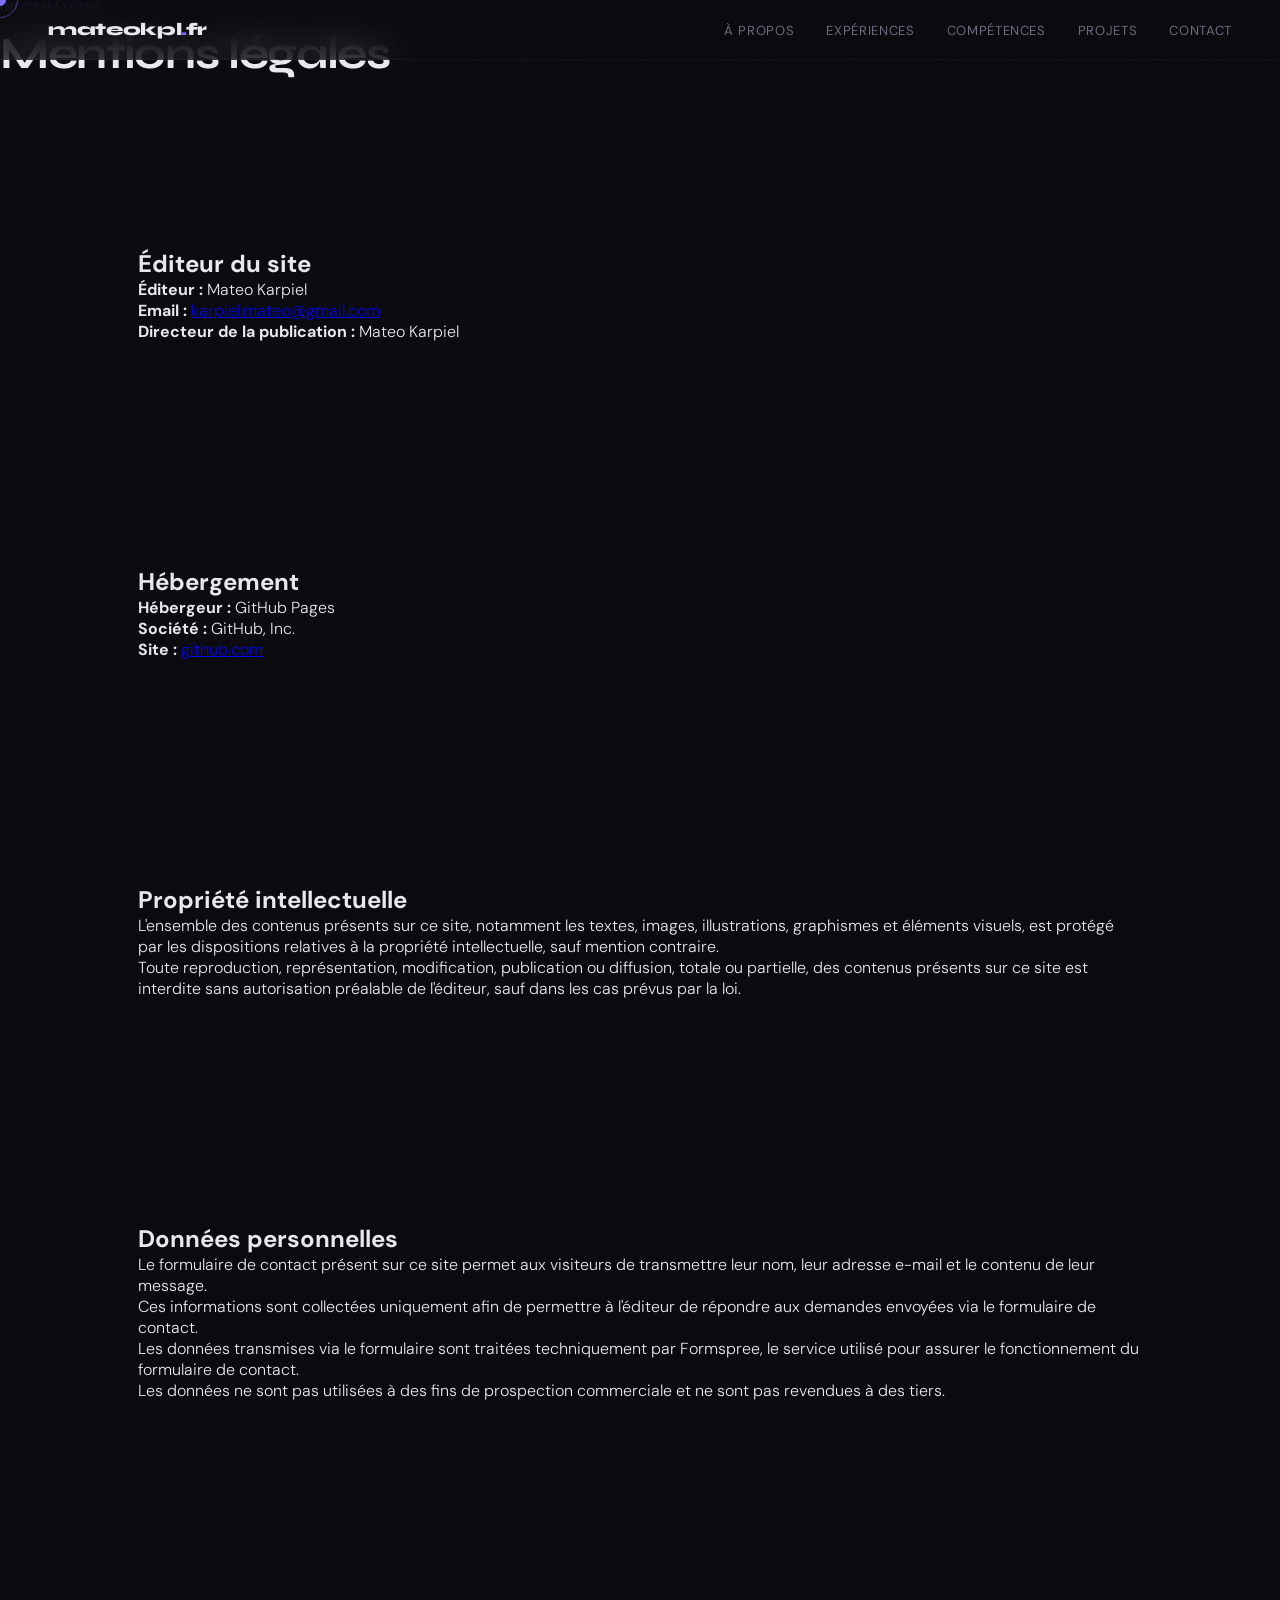
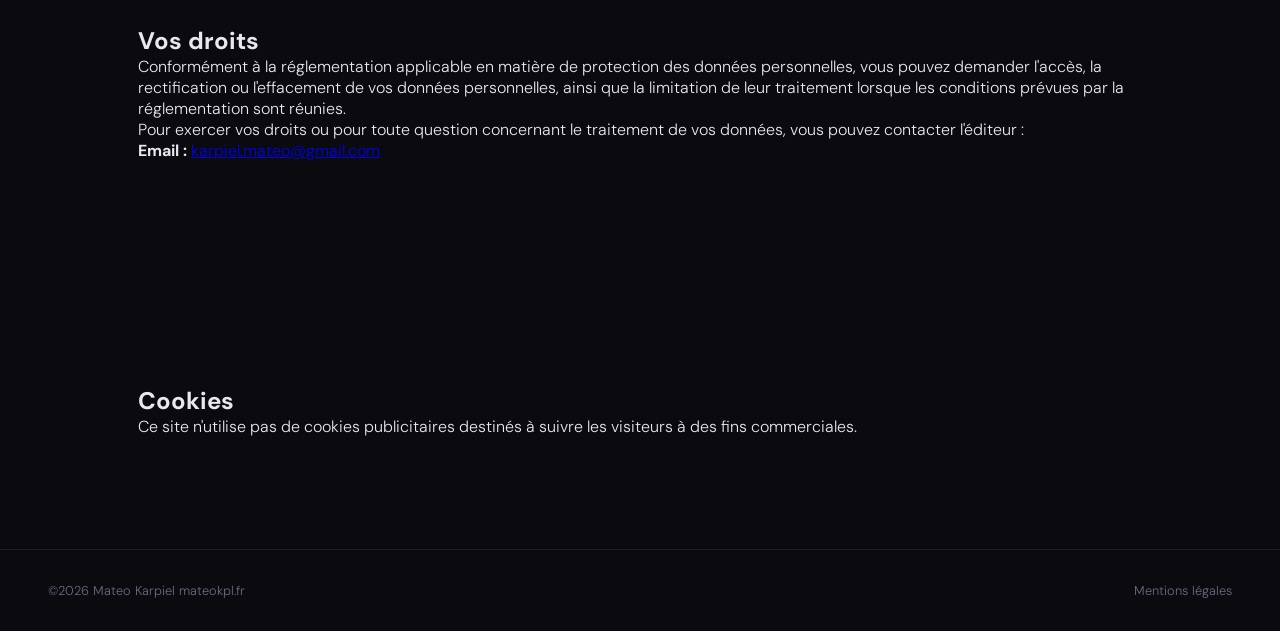
==== mentions-legales.html @ 7682e8cd "Create mentions-legales.html" ====
<!DOCTYPE html>
<html lang="fr">
<head>
  <meta charset="UTF-8" />
  <meta name="viewport" content="width=device-width, initial-scale=1.0"/>

  <title>Mentions légales - Mateo Karpiel</title>

  <link rel="preconnect" href="https://fonts.googleapis.com">
  <link
    href="https://fonts.googleapis.com/css2?family=Syne:wght@400;600;700;800&family=DM+Sans:ital,wght@0,300;0,400;0,500;1,300&display=swap"
    rel="stylesheet"
  >

  <link rel="stylesheet" href="./css/style.css">
</head>

<body>

<!-- ── Curseur ── -->
<div id="cursor"></div>
<div id="cursor-ring"></div>


<!-- ── Navigation ── -->
<nav>
  <a href="index.html" class="nav-logo">
    mateokpl<span>.</span>fr
  </a>

  <button
    class="nav-hamburger"
    id="hamburger"
    aria-label="Menu"
    aria-expanded="false"
  >
    <span></span>
    <span></span>
    <span></span>
  </button>

  <ul class="nav-links" id="nav-links">
    <li><a href="index.html#about">À propos</a></li>
    <li><a href="index.html#experience">Expériences</a></li>
    <li><a href="index.html#skills">Compétences</a></li>
    <li><a href="index.html#projects">Projets</a></li>
    <li><a href="index.html#contact">Contact</a></li>
  </ul>
</nav>


<!-- ── Mentions légales ── -->
<main class="legal-page">

  <div class="reveal">
    <div class="section-label">Informations</div>
    <h1 class="section-title">Mentions légales</h1>
  </div>

  <div class="legal-content reveal">

    <section class="legal-section">
      <h2>Éditeur du site</h2>

      <p>
        <strong>Éditeur :</strong> Mateo Karpiel
      </p>

      <p>
        <strong>Email :</strong>
        <a href="mailto:karpiel.mateo@gmail.com">
          karpiel.mateo@gmail.com
        </a>
      </p>

      <p>
        <strong>Directeur de la publication :</strong> Mateo Karpiel
      </p>
    </section>


    <section class="legal-section">
      <h2>Hébergement</h2>

      <p>
        <strong>Hébergeur :</strong> GitHub Pages
      </p>

      <p>
        <strong>Société :</strong> GitHub, Inc.
      </p>

      <p>
        <strong>Site :</strong>
        <a
          href="https://github.com/"
          target="_blank"
          rel="noopener noreferrer"
        >
          github.com
        </a>
      </p>
    </section>


    <section class="legal-section">
      <h2>Propriété intellectuelle</h2>

      <p>
        L'ensemble des contenus présents sur ce site, notamment les textes,
        images, illustrations, graphismes et éléments visuels, est protégé
        par les dispositions relatives à la propriété intellectuelle,
        sauf mention contraire.
      </p>

      <p>
        Toute reproduction, représentation, modification, publication ou
        diffusion, totale ou partielle, des contenus présents sur ce site
        est interdite sans autorisation préalable de l'éditeur, sauf dans
        les cas prévus par la loi.
      </p>
    </section>


    <section class="legal-section">
      <h2>Données personnelles</h2>

      <p>
        Le formulaire de contact présent sur ce site permet aux visiteurs
        de transmettre leur nom, leur adresse e-mail et le contenu de leur
        message.
      </p>

      <p>
        Ces informations sont collectées uniquement afin de permettre à
        l'éditeur de répondre aux demandes envoyées via le formulaire
        de contact.
      </p>

      <p>
        Les données transmises via le formulaire sont traitées techniquement
        par Formspree, le service utilisé pour assurer le fonctionnement
        du formulaire de contact.
      </p>

      <p>
        Les données ne sont pas utilisées à des fins de prospection
        commerciale et ne sont pas revendues à des tiers.
      </p>
    </section>


    <section class="legal-section">
      <h2>Vos droits</h2>

      <p>
        Conformément à la réglementation applicable en matière de protection
        des données personnelles, vous pouvez demander l'accès, la
        rectification ou l'effacement de vos données personnelles, ainsi
        que la limitation de leur traitement lorsque les conditions prévues
        par la réglementation sont réunies.
      </p>

      <p>
        Pour exercer vos droits ou pour toute question concernant le
        traitement de vos données, vous pouvez contacter l'éditeur :
      </p>

      <p>
        <strong>Email :</strong>
        <a href="mailto:karpiel.mateo@gmail.com">
          karpiel.mateo@gmail.com
        </a>
      </p>
    </section>


    <section class="legal-section">
      <h2>Cookies</h2>

      <p>
        Ce site n'utilise pas de cookies publicitaires destinés à suivre
        les visiteurs à des fins commerciales.
      </p>
    </section>

  </div>

</main>


<!-- ── Footer ── -->
<footer>
  <span>
    ©2026 Mateo Karpiel
    <a href="https://mateokpl.fr">mateokpl.fr</a>
  </span>

  <a href="mentions-legales.html" class="footer-legal">
    Mentions légales
  </a>
</footer>


<script src="./js/main.js"></script>

</body>
</html>
---- css/style.css ----
:root {
  --bg: #0a0a0f;
  --surface: #12121a;
  --border: #1e1e2e;
  --accent: #7c6aff;
  --accent2: #ff6a8e;
  --text: #e8e8f0;
  --muted: #6b6b80;
  --card: #14141f;
}

*, *::before, *::after { box-sizing: border-box; margin: 0; padding: 0; }
html { scroll-behavior: smooth; }
body { background: var(--bg); color: var(--text); font-family: 'DM Sans', sans-serif; font-weight: 300; overflow-x: clip; cursor: none; }

/* ── Curseur ── */
#cursor { width: 12px; height: 12px; background: var(--accent); border-radius: 50%; position: fixed; top: 0; left: 0; pointer-events: none; z-index: 9999; transform: translate(-50%,-50%); transition: width .2s, height .2s, background .2s; mix-blend-mode: screen; }
#cursor-ring { width: 36px; height: 36px; border: 1.5px solid rgba(124,106,255,.5); border-radius: 50%; position: fixed; top: 0; left: 0; pointer-events: none; z-index: 9998; transform: translate(-50%,-50%); transition: width .2s, height .2s, border-color .2s; }
body:has(a:hover) #cursor,
body:has(button:hover) #cursor { width: 20px; height: 20px; background: var(--accent2); }
body:has(a:hover) #cursor-ring,
body:has(button:hover) #cursor-ring { width: 52px; height: 52px; border-color: var(--accent2); }

/* ── Bruit de fond ── */
body::before {
  content: '';
  position: fixed; inset: 0;
  background-image: url("data:image/svg+xml,%3Csvg viewBox='0 0 256 256' xmlns='http://www.w3.org/2000/svg'%3E%3Cfilter id='noise'%3E%3CfeTurbulence type='fractalNoise' baseFrequency='0.9' numOctaves='4' stitchTiles='stitch'/%3E%3C/filter%3E%3Crect width='100%25' height='100%25' filter='url(%23noise)' opacity='0.04'/%3E%3C/svg%3E");
  pointer-events: none; z-index: 1000; opacity: .5;
}

/* ── Nav ── */
nav { position: fixed; top: 0; left: 0; right: 0; z-index: 500; padding: 1.2rem 3rem; display: flex; align-items: center; justify-content: space-between; backdrop-filter: blur(16px); background: rgba(10,10,15,.7); border-bottom: 1px solid rgba(255,255,255,.04); }
.nav-logo { font-family: 'Syne', sans-serif; font-weight: 800; font-size: 1.1rem; letter-spacing: -.02em; color: var(--text); text-decoration: none; }
.nav-logo span { color: var(--accent); }
.nav-links { display: flex; gap: 2rem; list-style: none; }
.nav-links a { color: var(--muted); text-decoration: none; font-size: .82rem; font-weight: 400; letter-spacing: .05em; text-transform: uppercase; transition: color .2s; }
.nav-links a:hover { color: var(--text); }

/* ── Hero ── */
#hero { min-height: 100vh; display: flex; flex-direction: column; justify-content: center; padding: 8rem 3rem 4rem; position: relative; overflow: visible; }
.hero-glow { position: absolute; width: 600px; height: 600px; border-radius: 50%; background: radial-gradient(circle, rgba(124,106,255,.12) 0%, transparent 70%); top: -100px; left: -100px; animation: drift 8s ease-in-out infinite alternate; pointer-events: none; }
.hero-glow2 { position: absolute; width: 400px; height: 400px; border-radius: 50%; background: radial-gradient(circle, rgba(255,106,142,.08) 0%, transparent 70%); bottom: 0; right: 10%; animation: drift2 10s ease-in-out infinite alternate; pointer-events: none; }

@keyframes drift { to { transform: translate(60px, 40px); } }
@keyframes drift2 { to { transform: translate(-40px, -30px); } }

.hero-tag { display: inline-block; font-size: .75rem; letter-spacing: .12em; text-transform: uppercase; color: var(--accent); border: 1px solid rgba(124,106,255,.3); padding: .3rem .8rem; border-radius: 2rem; margin-bottom: 2rem; width: fit-content; opacity: 0; animation: fadeUp .6s ease forwards .2s; }
.hero-title { font-family: 'Syne', sans-serif; font-weight: 800; font-size: clamp(3rem, 7vw, 6rem); line-height: .95; letter-spacing: -.04em; max-width: 100%; overflow-wrap: break-word; word-break: normal; opacity: 0; animation: fadeUp .7s ease forwards .4s; }
.hero-title .line2 { display: block; -webkit-text-stroke: 1px rgba(232,232,240,.3); color: transparent; }
.hero-title .accent-word { color: var(--accent); -webkit-text-stroke: 0; }
.hero-desc { margin-top: 2.5rem; max-width: 480px; color: var(--muted); font-size: 1.05rem; line-height: 1.7; opacity: 0; animation: fadeUp .7s ease forwards .6s; }
.hero-cta { margin-top: 3rem; display: flex; gap: 1rem; flex-wrap: wrap; opacity: 0; animation: fadeUp .7s ease forwards .8s; }

.btn { display: inline-flex; align-items: center; gap: .5rem; padding: .85rem 1.8rem; border-radius: .5rem; font-family: 'DM Sans', sans-serif; font-size: .9rem; font-weight: 500; text-decoration: none; cursor: none; transition: transform .2s, box-shadow .2s; }
.btn:hover { transform: translateY(-2px); }
.btn-primary { background: var(--accent); color: #fff; box-shadow: 0 0 30px rgba(124,106,255,.3); }
.btn-primary:hover { box-shadow: 0 0 40px rgba(124,106,255,.5); }
.btn-outline { border: 1px solid var(--border); color: var(--text); background: transparent; }
.btn-outline:hover { border-color: var(--accent); color: var(--accent); }

.hero-scroll { position: absolute; bottom: 2.5rem; left: 3rem; display: flex; align-items: center; gap: .75rem; font-size: .75rem; letter-spacing: .1em; text-transform: uppercase; color: var(--muted); opacity: 0; animation: fadeUp .7s ease forwards 1.2s; }
.scroll-line { width: 40px; height: 1px; background: linear-gradient(to right, var(--accent), transparent); animation: scrollPulse 2s ease infinite; }

@keyframes scrollPulse { 0%, 100% { opacity: .4; } 50% { opacity: 1; } }
@keyframes fadeUp { from { opacity: 0; transform: translateY(24px); } to { opacity: 1; transform: translateY(0); } }

/* ── Sections communes ── */
section { padding: 7rem 3rem; max-width: 1100px; margin: 0 auto; }
.section-label { font-size: .72rem; letter-spacing: .15em; text-transform: uppercase; color: var(--accent); margin-bottom: .75rem; }
.section-title { font-family: 'Syne', sans-serif; font-weight: 700; font-size: clamp(1.8rem, 4vw, 2.8rem); letter-spacing: -.03em; margin-bottom: 3.5rem; }
.section-divider { width: 100%; height: 1px; background: linear-gradient(to right, var(--border), transparent); margin: 0 auto; }

/* ── À propos ── */
.about-grid { display: grid; grid-template-columns: 1fr 1fr; gap: 5rem; align-items: start; }
.about-text p { color: var(--muted); line-height: 1.85; margin-bottom: 1.2rem; font-size: 1rem; }
.about-text p strong { color: var(--text); font-weight: 500; }
.about-stats { display: grid; grid-template-columns: 1fr 1fr; gap: 1.2rem; margin-top: 2rem; }
.stat-card { background: var(--card); border: 1px solid var(--border); border-radius: .75rem; padding: 1.2rem 1.4rem; transition: border-color .2s, transform .2s; }
.stat-card:hover { border-color: var(--accent); transform: translateY(-3px); }
.stat-num { font-family: 'Syne', sans-serif; font-weight: 800; font-size: 1.8rem; color: var(--accent); letter-spacing: -.03em; }
.stat-label { font-size: .8rem; color: var(--muted); margin-top: .2rem; }
.about-info { display: flex; flex-direction: column; gap: 1.5rem; }
.info-item { display: flex; flex-direction: column; gap: .3rem; }
.info-key { font-size: .72rem; letter-spacing: .1em; text-transform: uppercase; color: var(--muted); }
.info-val { font-size: 1rem; color: var(--text); }
.info-val a { color: var(--accent); text-decoration: none; }
.info-val a:hover { text-decoration: underline; }

/* ── Expérience ── */
.xp-list { display: flex; flex-direction: column; gap: 1.5rem; }
.xp-card { background: var(--card); border: 1px solid var(--border); border-radius: 1rem; padding: 1.8rem 2rem; transition: border-color .2s, transform .2s; }
.xp-card:hover { border-color: rgba(124,106,255,.35); transform: translateY(-3px); }
.xp-header { display: flex; justify-content: space-between; align-items: flex-start; gap: 1rem; flex-wrap: wrap; margin-bottom: .5rem; }
.xp-title { font-family: 'Syne', sans-serif; font-weight: 700; font-size: 1.05rem; }
.xp-date { font-size: .78rem; color: var(--accent); font-weight: 500; letter-spacing: .04em; white-space: nowrap; }
.xp-org { font-size: .85rem; color: var(--muted); margin-bottom: 1rem; }
.xp-points { list-style: none; display: flex; flex-direction: column; gap: .4rem; }
.xp-points li { font-size: .88rem; color: var(--muted); padding-left: 1rem; position: relative; line-height: 1.6; }
.xp-points li::before { content: '→'; position: absolute; left: 0; color: var(--accent); font-size: .75rem; top: .05rem; }

/* ── Compétences ── */
.skills-grid { display: grid; grid-template-columns: repeat(auto-fill, minmax(240px, 1fr)); gap: 1.2rem; }
.skill-group { background: var(--card); border: 1px solid var(--border); border-radius: .75rem; padding: 1.5rem; transition: border-color .2s, transform .2s; }
.skill-group:hover { border-color: rgba(124,106,255,.4); transform: translateY(-3px); }
.skill-group-title { font-family: 'Syne', sans-serif; font-weight: 600; font-size: .9rem; margin-bottom: 1rem; display: flex; align-items: center; gap: .5rem; }
.skill-tags { display: flex; flex-wrap: wrap; gap: .5rem; }
.skill-tag { background: rgba(124,106,255,.08); border: 1px solid rgba(124,106,255,.15); color: var(--text); font-size: .78rem; padding: .3rem .7rem; border-radius: .35rem; }

/* ── Projets ── */
.projects-grid { display: grid; gap: 1.2rem; grid-template-columns: 1fr 1fr; }
.project-card { background: var(--card); border: 1px solid var(--border); border-radius: 1rem; padding: 1.8rem; position: relative; overflow: hidden; transition: border-color .2s, transform .2s; cursor: none; display: flex; flex-direction: column; }
.project-card::before { content: ''; position: absolute; inset: 0; background: radial-gradient(circle at 80% 20%, rgba(124,106,255,.05) 0%, transparent 60%); opacity: 0; transition: opacity .3s; }
.project-card:hover { border-color: rgba(124,106,255,.4); transform: translateY(-4px); }
.project-card:hover::before { opacity: 1; }
.project-card.featured { grid-column: span 2; }
.project-top { display: flex; justify-content: space-between; align-items: flex-start; }
.project-badge { display: inline-block; font-size: .68rem; letter-spacing: .1em; text-transform: uppercase; padding: .2rem .6rem; border-radius: .25rem; margin-bottom: .75rem; font-weight: 500; }
.badge-web { background: rgba(106,196,255,.12); color: #6ac4ff; border: 1px solid rgba(106,196,255,.2); }
.badge-gamedev { background: rgba(106,255,196,.12); color: #6affc4; border: 1px solid rgba(106,255,196,.2); }
.badge-java { background: rgba(255,120,80,.12); color: #ff7850; border: 1px solid rgba(255,120,80,.2); }
.badge-python { background: rgba(140, 90, 255, .12); color: #8c5aff; border: 1px solid rgba(140, 90, 255, .2); }
.project-year { font-size: .75rem; color: var(--muted); }
.project-title { font-family: 'Syne', sans-serif; font-weight: 700; font-size: 1.1rem; letter-spacing: -.02em; margin-bottom: .5rem; }
.project-desc { color: var(--muted); font-size: .88rem; line-height: 1.7; }
.project-techs { display: flex; flex-wrap: wrap; gap: .4rem; margin-top: 1.2rem; }
.tech-pill { font-size: .72rem; background: var(--surface); border: 1px solid var(--border); color: var(--muted); padding: .2rem .6rem; border-radius: .25rem; }

/* ── Contact ── */
.contact-wrap { background: var(--card); border: 1px solid var(--border); border-radius: 1.5rem; padding: 3.5rem; display: grid; grid-template-columns: 1fr 1fr; gap: 4rem; align-items: start; position: relative; overflow: hidden; }
.contact-wrap::before { content: ''; position: absolute; width: 300px; height: 300px; background: radial-gradient(circle, rgba(124,106,255,.08) 0%, transparent 70%); top: -100px; right: -50px; pointer-events: none; }
.contact-subtitle { color: var(--muted); line-height: 1.8; margin-bottom: 2rem; }
.contact-links { display: flex; flex-direction: column; gap: .8rem; }
.contact-link { display: flex; align-items: center; gap: .75rem; color: var(--text); text-decoration: none; font-size: .9rem; padding: .75rem 1rem; border-radius: .5rem; border: 1px solid var(--border); background: var(--surface); transition: border-color .2s, color .2s, transform .2s; }
.contact-link:hover { border-color: var(--accent); color: var(--accent); transform: translateX(4px); }
.link-icon { width: 1.2rem; text-align: center; }
.contact-form { display: flex; flex-direction: column; gap: 1rem; }
.form-group { display: flex; flex-direction: column; gap: .4rem; }
.form-label { font-size: .75rem; letter-spacing: .08em; text-transform: uppercase; color: var(--muted); }
.form-input,
.form-textarea { background: var(--surface); border: 1px solid var(--border); border-radius: .5rem; padding: .75rem 1rem; color: var(--text); font-family: 'DM Sans', sans-serif; font-size: .9rem; outline: none; transition: border-color .2s; resize: none; }
.form-input:focus,
.form-textarea:focus { border-color: var(--accent); }
.form-textarea { min-height: 100px; }
.btn-send { align-self: flex-start; background: var(--accent); color: #fff; border: none; padding: .85rem 2rem; border-radius: .5rem; font-family: 'DM Sans', sans-serif; font-size: .9rem; font-weight: 500; cursor: none; transition: transform .2s, box-shadow .2s; }
.btn-send:hover { transform: translateY(-2px); box-shadow: 0 0 24px rgba(124,106,255,.4); }

/* ── Footer ── */
footer { border-top: 1px solid var(--border); padding: 2rem 3rem; display: flex; justify-content: space-between; align-items: center; color: var(--muted); font-size: .8rem; }
footer a { color: var(--muted); text-decoration: none; }
footer a:hover { color: var(--text); }

/* ── Reveal animation ── */
.reveal { opacity: 0; transform: translateY(30px); transition: opacity .7s ease, transform .7s ease; }
.reveal.visible { opacity: 1; transform: translateY(0); }

/* ── Hamburger ── */
.nav-hamburger {
  display: none;
  flex-direction: column;
  gap: 5px;
  cursor: pointer;
  padding: 4px;
  background: none;
  border: none;
}
.nav-hamburger span {
  display: block;
  width: 24px;
  height: 2px;
  background: var(--text);
  border-radius: 2px;
  transition: transform .3s, opacity .3s;
}
.nav-hamburger.open span:nth-child(1) { transform: translateY(7px) rotate(45deg); }
.nav-hamburger.open span:nth-child(2) { opacity: 0; }
.nav-hamburger.open span:nth-child(3) { transform: translateY(-7px) rotate(-45deg); }

/* ── Responsive ── */
@media (max-width: 768px) {
  nav {
    padding: .9rem 1rem;
    min-height: 57px;
    width: 100%;
  }

  .nav-logo {
    font-size: 1rem;
    min-width: 0;
  }

  .nav-hamburger {
    display: flex;
    flex: 0 0 auto;
    position: relative;
    z-index: 501;
  }

  .nav-links {
    display: flex;
    visibility: hidden;
    opacity: 0;
    pointer-events: none;
    flex-direction: column;
    gap: 0;
    position: fixed;
    top: 57px;
    left: 0;
    right: 0;
    width: 100%;
    max-width: 100vw;
    background: rgba(10,10,15,.97);
    backdrop-filter: blur(16px);
    border-bottom: 1px solid var(--border);
    padding: .5rem 0;
    z-index: 499;
    transform: translateY(-8px);
    transition: opacity .2s ease, transform .2s ease, visibility .2s;
  }

  .nav-links.open {
    visibility: visible;
    opacity: 1;
    pointer-events: auto;
    transform: translateY(0);
  }

  .nav-links a {
    display: block;
    width: 100%;
    padding: .9rem 1.25rem;
    font-size: .95rem;
    border-bottom: 1px solid rgba(255,255,255,.04);
  }

  .nav-links li:last-child a { border-bottom: none; }

  section {
    width: 100%;
    max-width: 1100px;
    padding: 5rem 1.25rem;
  }

  #hero {
    width: 100%;
    min-height: 100svh;
    padding: 7rem 1.25rem 3rem;
    overflow: hidden;
  }

  .hero-tag {
    max-width: 100%;
    font-size: .65rem;
    letter-spacing: .08em;
    line-height: 1.5;
    white-space: normal;
  }

  .hero-title {
    font-size: clamp(2.7rem, 13vw, 4.5rem);
    max-width: 100%;
    letter-spacing: -.045em;
    line-height: .95;
  }

  .hero-desc {
    max-width: 100%;
    font-size: .95rem;
  }

  .hero-cta {
    width: 100%;
    gap: .75rem;
  }

  .hero-cta .btn {
    width: 100%;
    justify-content: center;
  }

  .about-grid,
  .contact-wrap {
    grid-template-columns: 1fr;
    gap: 2.5rem;
  }

  .contact-wrap { padding: 2rem 1.25rem; }

  .projects-grid { grid-template-columns: 1fr; }
  .project-card.featured { grid-column: span 1; }

  .xp-card { padding: 1.4rem; }

  .info-val,
  .contact-link {
    overflow-wrap: anywhere;
  }

  footer {
    flex-direction: column;
    gap: .5rem;
    text-align: center;
    padding: 1.5rem 1rem;
  }

  body { cursor: auto; }
  #cursor,
  #cursor-ring { display: none; }
}

@media (max-width: 380px) {
  nav { padding-inline: .75rem; }

  .hero-title {
    font-size: 2.5rem;
  }

  .hero-tag {
    font-size: .6rem;
    padding-inline: .65rem;
  }

  section { padding-inline: 1rem; }
  #hero { padding-inline: 1rem; }
}
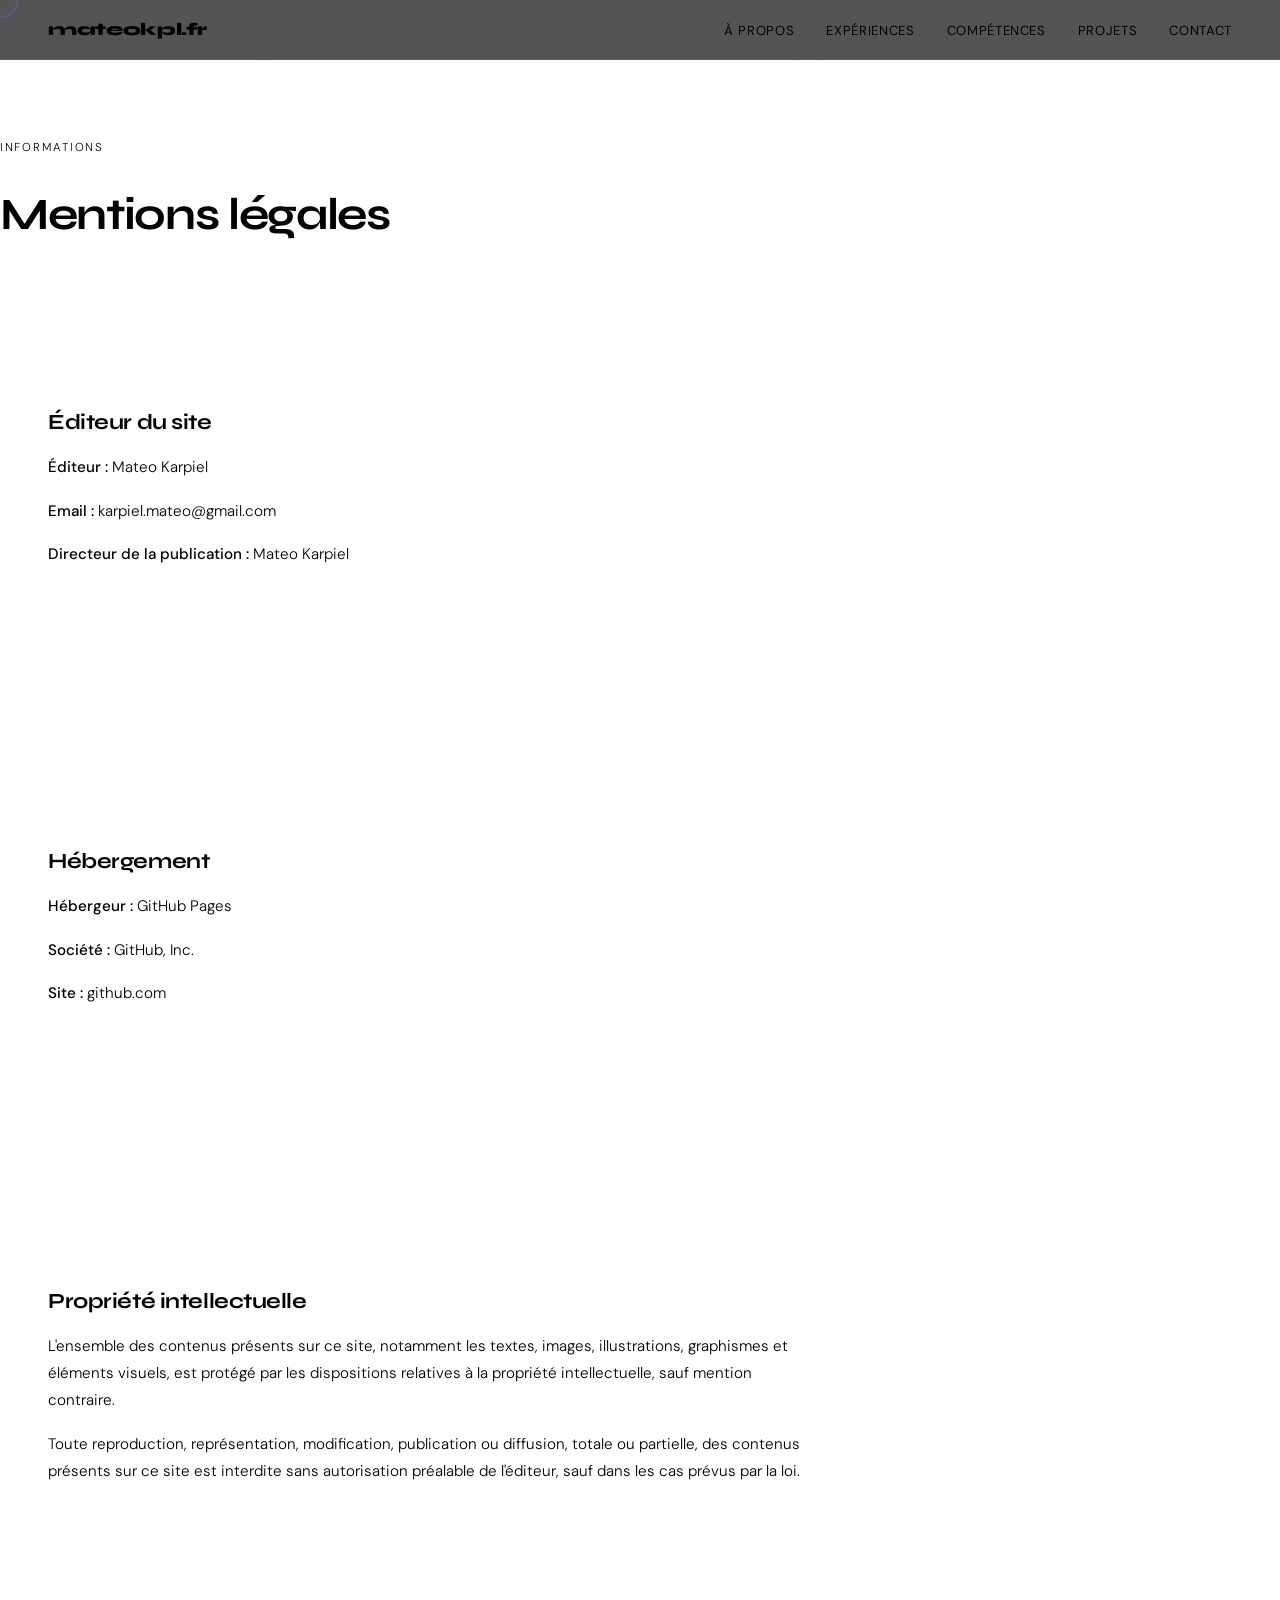
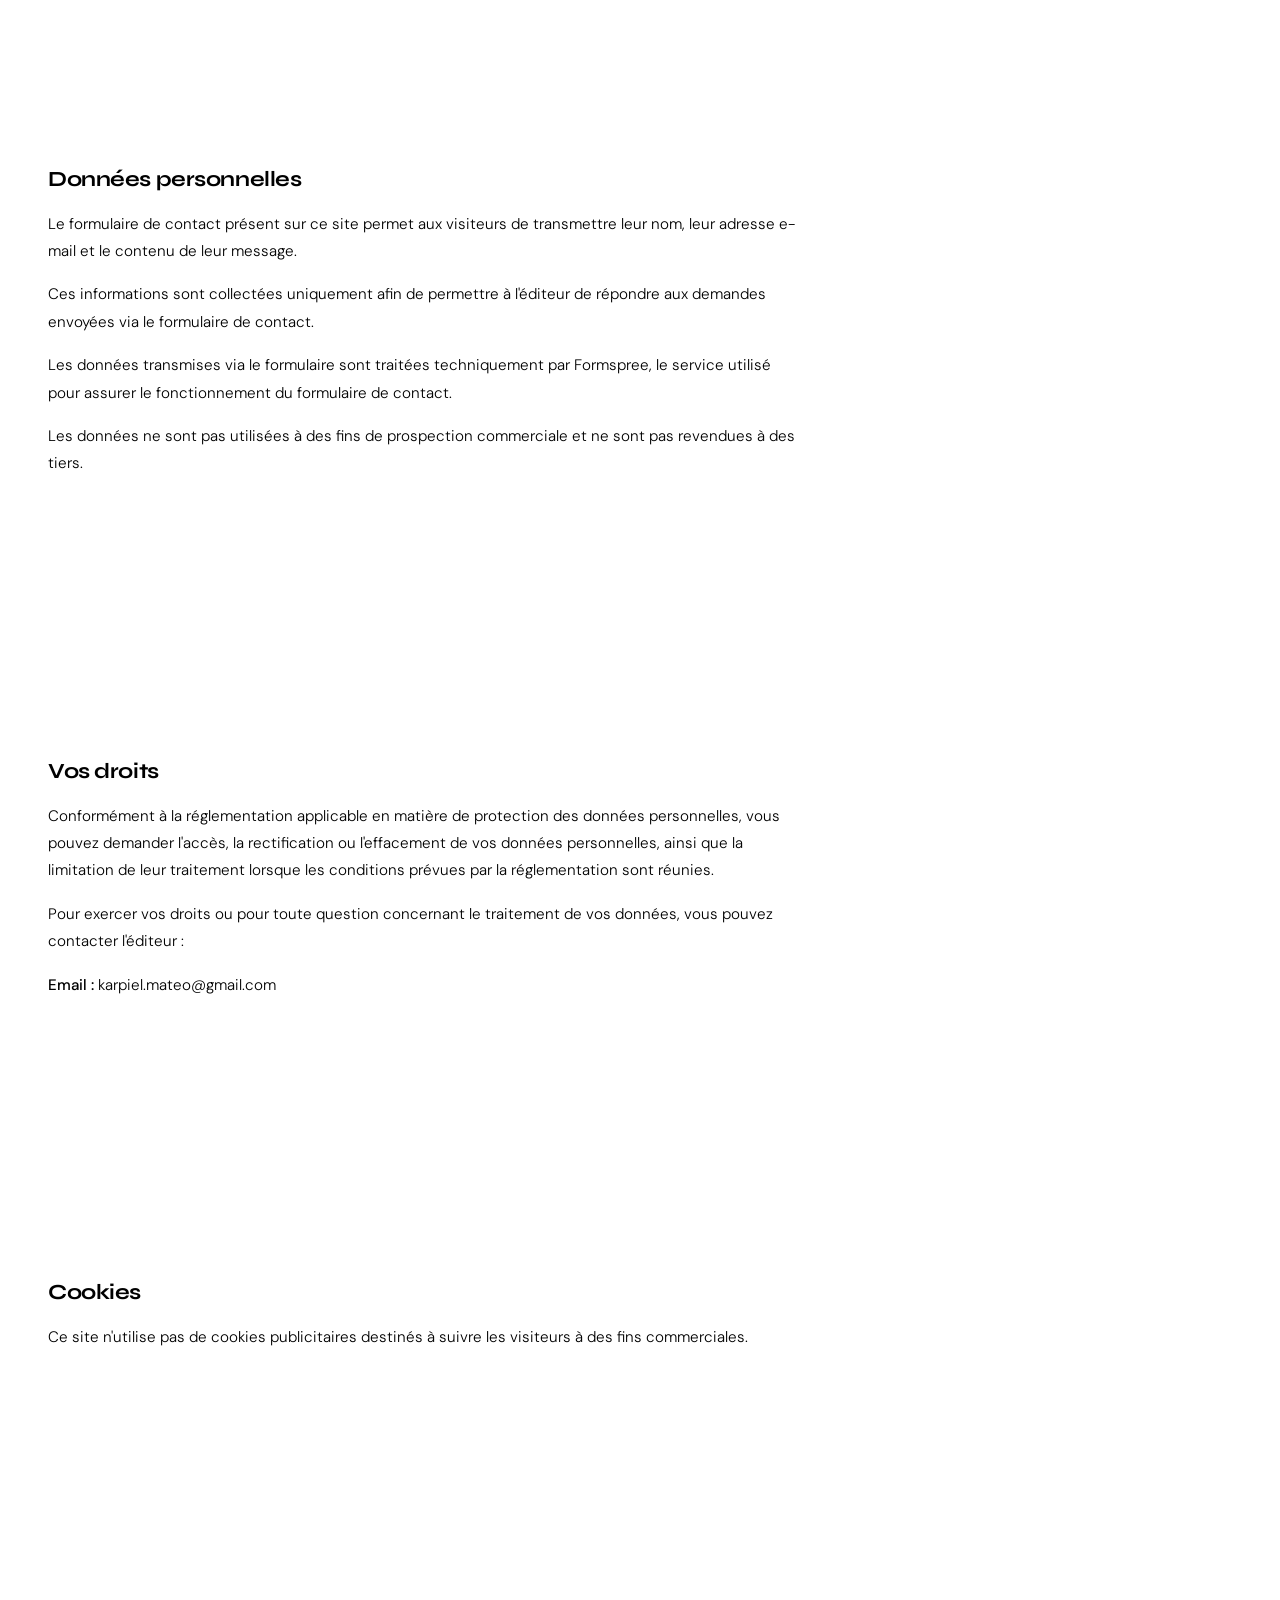
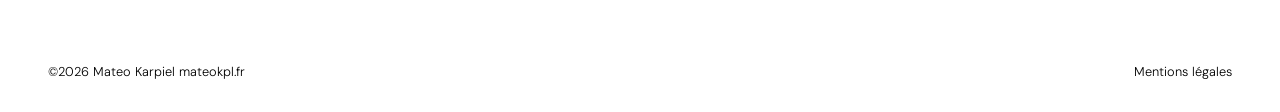
==== commit 203917c0: "Update mentions-legales.html" ====
--- a/mentions-legales.html
+++ b/mentions-legales.html
@@ -54,6 +54,7 @@
 
   <div class="reveal">
     <div class="section-label">Informations</div>
+    <br>
     <h1 class="section-title">Mentions légales</h1>
   </div>
 
--- a/css/style.css
+++ b/css/style.css
@@ -1,3 +1,4 @@
+```css
 :root {
   --bg: #0a0a0f;
   --surface: #12121a;
@@ -9,152 +10,849 @@
   --card: #14141f;
 }
 
-*, *::before, *::after { box-sizing: border-box; margin: 0; padding: 0; }
-html { scroll-behavior: smooth; }
-body { background: var(--bg); color: var(--text); font-family: 'DM Sans', sans-serif; font-weight: 300; overflow-x: clip; cursor: none; }
+*, *::before, *::after {
+  box-sizing: border-box;
+  margin: 0;
+  padding: 0;
+}
+
+html {
+  scroll-behavior: smooth;
+}
+
+body {
+  background: var(--bg);
+  color: var(--text);
+  font-family: 'DM Sans', sans-serif;
+  font-weight: 300;
+  overflow-x: clip;
+  cursor: none;
+}
 
 /* ── Curseur ── */
-#cursor { width: 12px; height: 12px; background: var(--accent); border-radius: 50%; position: fixed; top: 0; left: 0; pointer-events: none; z-index: 9999; transform: translate(-50%,-50%); transition: width .2s, height .2s, background .2s; mix-blend-mode: screen; }
-#cursor-ring { width: 36px; height: 36px; border: 1.5px solid rgba(124,106,255,.5); border-radius: 50%; position: fixed; top: 0; left: 0; pointer-events: none; z-index: 9998; transform: translate(-50%,-50%); transition: width .2s, height .2s, border-color .2s; }
+
+#cursor {
+  width: 12px;
+  height: 12px;
+  background: var(--accent);
+  border-radius: 50%;
+  position: fixed;
+  top: 0;
+  left: 0;
+  pointer-events: none;
+  z-index: 9999;
+  transform: translate(-50%, -50%);
+  transition: width .2s, height .2s, background .2s;
+  mix-blend-mode: screen;
+}
+
+#cursor-ring {
+  width: 36px;
+  height: 36px;
+  border: 1.5px solid rgba(124,106,255,.5);
+  border-radius: 50%;
+  position: fixed;
+  top: 0;
+  left: 0;
+  pointer-events: none;
+  z-index: 9998;
+  transform: translate(-50%, -50%);
+  transition: width .2s, height .2s, border-color .2s;
+}
+
 body:has(a:hover) #cursor,
-body:has(button:hover) #cursor { width: 20px; height: 20px; background: var(--accent2); }
+body:has(button:hover) #cursor {
+  width: 20px;
+  height: 20px;
+  background: var(--accent2);
+}
+
 body:has(a:hover) #cursor-ring,
-body:has(button:hover) #cursor-ring { width: 52px; height: 52px; border-color: var(--accent2); }
+body:has(button:hover) #cursor-ring {
+  width: 52px;
+  height: 52px;
+  border-color: var(--accent2);
+}
 
 /* ── Bruit de fond ── */
+
 body::before {
   content: '';
-  position: fixed; inset: 0;
+  position: fixed;
+  inset: 0;
   background-image: url("data:image/svg+xml,%3Csvg viewBox='0 0 256 256' xmlns='http://www.w3.org/2000/svg'%3E%3Cfilter id='noise'%3E%3CfeTurbulence type='fractalNoise' baseFrequency='0.9' numOctaves='4' stitchTiles='stitch'/%3E%3C/filter%3E%3Crect width='100%25' height='100%25' filter='url(%23noise)' opacity='0.04'/%3E%3C/svg%3E");
-  pointer-events: none; z-index: 1000; opacity: .5;
+  pointer-events: none;
+  z-index: 1000;
+  opacity: .5;
 }
 
 /* ── Nav ── */
-nav { position: fixed; top: 0; left: 0; right: 0; z-index: 500; padding: 1.2rem 3rem; display: flex; align-items: center; justify-content: space-between; backdrop-filter: blur(16px); background: rgba(10,10,15,.7); border-bottom: 1px solid rgba(255,255,255,.04); }
-.nav-logo { font-family: 'Syne', sans-serif; font-weight: 800; font-size: 1.1rem; letter-spacing: -.02em; color: var(--text); text-decoration: none; }
-.nav-logo span { color: var(--accent); }
-.nav-links { display: flex; gap: 2rem; list-style: none; }
-.nav-links a { color: var(--muted); text-decoration: none; font-size: .82rem; font-weight: 400; letter-spacing: .05em; text-transform: uppercase; transition: color .2s; }
-.nav-links a:hover { color: var(--text); }
+
+nav {
+  position: fixed;
+  top: 0;
+  left: 0;
+  right: 0;
+  z-index: 500;
+  padding: 1.2rem 3rem;
+  display: flex;
+  align-items: center;
+  justify-content: space-between;
+  backdrop-filter: blur(16px);
+  background: rgba(10,10,15,.7);
+  border-bottom: 1px solid rgba(255,255,255,.04);
+}
+
+.nav-logo {
+  font-family: 'Syne', sans-serif;
+  font-weight: 800;
+  font-size: 1.1rem;
+  letter-spacing: -.02em;
+  color: var(--text);
+  text-decoration: none;
+}
+
+.nav-logo span {
+  color: var(--accent);
+}
+
+.nav-links {
+  display: flex;
+  gap: 2rem;
+  list-style: none;
+}
+
+.nav-links a {
+  color: var(--muted);
+  text-decoration: none;
+  font-size: .82rem;
+  font-weight: 400;
+  letter-spacing: .05em;
+  text-transform: uppercase;
+  transition: color .2s;
+}
+
+.nav-links a:hover {
+  color: var(--text);
+}
 
 /* ── Hero ── */
-#hero { min-height: 100vh; display: flex; flex-direction: column; justify-content: center; padding: 8rem 3rem 4rem; position: relative; overflow: visible; }
-.hero-glow { position: absolute; width: 600px; height: 600px; border-radius: 50%; background: radial-gradient(circle, rgba(124,106,255,.12) 0%, transparent 70%); top: -100px; left: -100px; animation: drift 8s ease-in-out infinite alternate; pointer-events: none; }
-.hero-glow2 { position: absolute; width: 400px; height: 400px; border-radius: 50%; background: radial-gradient(circle, rgba(255,106,142,.08) 0%, transparent 70%); bottom: 0; right: 10%; animation: drift2 10s ease-in-out infinite alternate; pointer-events: none; }
-
-@keyframes drift { to { transform: translate(60px, 40px); } }
-@keyframes drift2 { to { transform: translate(-40px, -30px); } }
-
-.hero-tag { display: inline-block; font-size: .75rem; letter-spacing: .12em; text-transform: uppercase; color: var(--accent); border: 1px solid rgba(124,106,255,.3); padding: .3rem .8rem; border-radius: 2rem; margin-bottom: 2rem; width: fit-content; opacity: 0; animation: fadeUp .6s ease forwards .2s; }
-.hero-title { font-family: 'Syne', sans-serif; font-weight: 800; font-size: clamp(3rem, 7vw, 6rem); line-height: .95; letter-spacing: -.04em; max-width: 100%; overflow-wrap: break-word; word-break: normal; opacity: 0; animation: fadeUp .7s ease forwards .4s; }
-.hero-title .line2 { display: block; -webkit-text-stroke: 1px rgba(232,232,240,.3); color: transparent; }
-.hero-title .accent-word { color: var(--accent); -webkit-text-stroke: 0; }
-.hero-desc { margin-top: 2.5rem; max-width: 480px; color: var(--muted); font-size: 1.05rem; line-height: 1.7; opacity: 0; animation: fadeUp .7s ease forwards .6s; }
-.hero-cta { margin-top: 3rem; display: flex; gap: 1rem; flex-wrap: wrap; opacity: 0; animation: fadeUp .7s ease forwards .8s; }
-
-.btn { display: inline-flex; align-items: center; gap: .5rem; padding: .85rem 1.8rem; border-radius: .5rem; font-family: 'DM Sans', sans-serif; font-size: .9rem; font-weight: 500; text-decoration: none; cursor: none; transition: transform .2s, box-shadow .2s; }
-.btn:hover { transform: translateY(-2px); }
-.btn-primary { background: var(--accent); color: #fff; box-shadow: 0 0 30px rgba(124,106,255,.3); }
-.btn-primary:hover { box-shadow: 0 0 40px rgba(124,106,255,.5); }
-.btn-outline { border: 1px solid var(--border); color: var(--text); background: transparent; }
-.btn-outline:hover { border-color: var(--accent); color: var(--accent); }
-
-.hero-scroll { position: absolute; bottom: 2.5rem; left: 3rem; display: flex; align-items: center; gap: .75rem; font-size: .75rem; letter-spacing: .1em; text-transform: uppercase; color: var(--muted); opacity: 0; animation: fadeUp .7s ease forwards 1.2s; }
-.scroll-line { width: 40px; height: 1px; background: linear-gradient(to right, var(--accent), transparent); animation: scrollPulse 2s ease infinite; }
-
-@keyframes scrollPulse { 0%, 100% { opacity: .4; } 50% { opacity: 1; } }
-@keyframes fadeUp { from { opacity: 0; transform: translateY(24px); } to { opacity: 1; transform: translateY(0); } }
+
+#hero {
+  min-height: 100vh;
+  display: flex;
+  flex-direction: column;
+  justify-content: center;
+  padding: 8rem 3rem 4rem;
+  position: relative;
+  overflow: visible;
+}
+
+.hero-glow {
+  position: absolute;
+  width: 600px;
+  height: 600px;
+  border-radius: 50%;
+  background: radial-gradient(circle, rgba(124,106,255,.12) 0%, transparent 70%);
+  top: -100px;
+  left: -100px;
+  animation: drift 8s ease-in-out infinite alternate;
+  pointer-events: none;
+}
+
+.hero-glow2 {
+  position: absolute;
+  width: 400px;
+  height: 400px;
+  border-radius: 50%;
+  background: radial-gradient(circle, rgba(255,106,142,.08) 0%, transparent 70%);
+  bottom: 0;
+  right: 10%;
+  animation: drift2 10s ease-in-out infinite alternate;
+  pointer-events: none;
+}
+
+@keyframes drift {
+  to {
+    transform: translate(60px, 40px);
+  }
+}
+
+@keyframes drift2 {
+  to {
+    transform: translate(-40px, -30px);
+  }
+}
+
+.hero-tag {
+  display: inline-block;
+  font-size: .75rem;
+  letter-spacing: .12em;
+  text-transform: uppercase;
+  color: var(--accent);
+  border: 1px solid rgba(124,106,255,.3);
+  padding: .3rem .8rem;
+  border-radius: 2rem;
+  margin-bottom: 2rem;
+  width: fit-content;
+  opacity: 0;
+  animation: fadeUp .6s ease forwards .2s;
+}
+
+.hero-title {
+  font-family: 'Syne', sans-serif;
+  font-weight: 800;
+  font-size: clamp(3rem, 7vw, 6rem);
+  line-height: .95;
+  letter-spacing: -.04em;
+  max-width: 100%;
+  overflow-wrap: break-word;
+  word-break: normal;
+  opacity: 0;
+  animation: fadeUp .7s ease forwards .4s;
+}
+
+.hero-title .line2 {
+  display: block;
+  -webkit-text-stroke: 1px rgba(232,232,240,.3);
+  color: transparent;
+}
+
+.hero-title .accent-word {
+  color: var(--accent);
+  -webkit-text-stroke: 0;
+}
+
+.hero-desc {
+  margin-top: 2.5rem;
+  max-width: 480px;
+  color: var(--muted);
+  font-size: 1.05rem;
+  line-height: 1.7;
+  opacity: 0;
+  animation: fadeUp .7s ease forwards .6s;
+}
+
+.hero-cta {
+  margin-top: 3rem;
+  display: flex;
+  gap: 1rem;
+  flex-wrap: wrap;
+  opacity: 0;
+  animation: fadeUp .7s ease forwards .8s;
+}
+
+.btn {
+  display: inline-flex;
+  align-items: center;
+  gap: .5rem;
+  padding: .85rem 1.8rem;
+  border-radius: .5rem;
+  font-family: 'DM Sans', sans-serif;
+  font-size: .9rem;
+  font-weight: 500;
+  text-decoration: none;
+  cursor: none;
+  transition: transform .2s, box-shadow .2s;
+}
+
+.btn:hover {
+  transform: translateY(-2px);
+}
+
+.btn-primary {
+  background: var(--accent);
+  color: #fff;
+  box-shadow: 0 0 30px rgba(124,106,255,.3);
+}
+
+.btn-primary:hover {
+  box-shadow: 0 0 40px rgba(124,106,255,.5);
+}
+
+.btn-outline {
+  border: 1px solid var(--border);
+  color: var(--text);
+  background: transparent;
+}
+
+.btn-outline:hover {
+  border-color: var(--accent);
+  color: var(--accent);
+}
+
+.hero-scroll {
+  position: absolute;
+  bottom: 2.5rem;
+  left: 3rem;
+  display: flex;
+  align-items: center;
+  gap: .75rem;
+  font-size: .75rem;
+  letter-spacing: .1em;
+  text-transform: uppercase;
+  color: var(--muted);
+  opacity: 0;
+  animation: fadeUp .7s ease forwards 1.2s;
+}
+
+.scroll-line {
+  width: 40px;
+  height: 1px;
+  background: linear-gradient(to right, var(--accent), transparent);
+  animation: scrollPulse 2s ease infinite;
+}
+
+@keyframes scrollPulse {
+  0%, 100% {
+    opacity: .4;
+  }
+
+  50% {
+    opacity: 1;
+  }
+}
+
+@keyframes fadeUp {
+  from {
+    opacity: 0;
+    transform: translateY(24px);
+  }
+
+  to {
+    opacity: 1;
+    transform: translateY(0);
+  }
+}
 
 /* ── Sections communes ── */
-section { padding: 7rem 3rem; max-width: 1100px; margin: 0 auto; }
-.section-label { font-size: .72rem; letter-spacing: .15em; text-transform: uppercase; color: var(--accent); margin-bottom: .75rem; }
-.section-title { font-family: 'Syne', sans-serif; font-weight: 700; font-size: clamp(1.8rem, 4vw, 2.8rem); letter-spacing: -.03em; margin-bottom: 3.5rem; }
-.section-divider { width: 100%; height: 1px; background: linear-gradient(to right, var(--border), transparent); margin: 0 auto; }
+
+section {
+  padding: 7rem 3rem;
+  max-width: 1100px;
+  margin: 0 auto;
+}
+
+.section-label {
+  font-size: .72rem;
+  letter-spacing: .15em;
+  text-transform: uppercase;
+  color: var(--accent);
+  margin-bottom: .75rem;
+}
+
+.section-title {
+  font-family: 'Syne', sans-serif;
+  font-weight: 700;
+  font-size: clamp(1.8rem, 4vw, 2.8rem);
+  letter-spacing: -.03em;
+  margin-bottom: 3.5rem;
+}
+
+.section-divider {
+  width: 100%;
+  height: 1px;
+  background: linear-gradient(to right, var(--border), transparent);
+  margin: 0 auto;
+}
 
 /* ── À propos ── */
-.about-grid { display: grid; grid-template-columns: 1fr 1fr; gap: 5rem; align-items: start; }
-.about-text p { color: var(--muted); line-height: 1.85; margin-bottom: 1.2rem; font-size: 1rem; }
-.about-text p strong { color: var(--text); font-weight: 500; }
-.about-stats { display: grid; grid-template-columns: 1fr 1fr; gap: 1.2rem; margin-top: 2rem; }
-.stat-card { background: var(--card); border: 1px solid var(--border); border-radius: .75rem; padding: 1.2rem 1.4rem; transition: border-color .2s, transform .2s; }
-.stat-card:hover { border-color: var(--accent); transform: translateY(-3px); }
-.stat-num { font-family: 'Syne', sans-serif; font-weight: 800; font-size: 1.8rem; color: var(--accent); letter-spacing: -.03em; }
-.stat-label { font-size: .8rem; color: var(--muted); margin-top: .2rem; }
-.about-info { display: flex; flex-direction: column; gap: 1.5rem; }
-.info-item { display: flex; flex-direction: column; gap: .3rem; }
-.info-key { font-size: .72rem; letter-spacing: .1em; text-transform: uppercase; color: var(--muted); }
-.info-val { font-size: 1rem; color: var(--text); }
-.info-val a { color: var(--accent); text-decoration: none; }
-.info-val a:hover { text-decoration: underline; }
+
+.about-grid {
+  display: grid;
+  grid-template-columns: 1fr 1fr;
+  gap: 5rem;
+  align-items: start;
+}
+
+.about-text p {
+  color: var(--muted);
+  line-height: 1.85;
+  margin-bottom: 1.2rem;
+  font-size: 1rem;
+}
+
+.about-text p strong {
+  color: var(--text);
+  font-weight: 500;
+}
+
+.about-stats {
+  display: grid;
+  grid-template-columns: 1fr 1fr;
+  gap: 1.2rem;
+  margin-top: 2rem;
+}
+
+.stat-card {
+  background: var(--card);
+  border: 1px solid var(--border);
+  border-radius: .75rem;
+  padding: 1.2rem 1.4rem;
+  transition: border-color .2s, transform .2s;
+}
+
+.stat-card:hover {
+  border-color: var(--accent);
+  transform: translateY(-3px);
+}
+
+.stat-num {
+  font-family: 'Syne', sans-serif;
+  font-weight: 800;
+  font-size: 1.8rem;
+  color: var(--accent);
+  letter-spacing: -.03em;
+}
+
+.stat-label {
+  font-size: .8rem;
+  color: var(--muted);
+  margin-top: .2rem;
+}
+
+.about-info {
+  display: flex;
+  flex-direction: column;
+  gap: 1.5rem;
+}
+
+.info-item {
+  display: flex;
+  flex-direction: column;
+  gap: .3rem;
+}
+
+.info-key {
+  font-size: .72rem;
+  letter-spacing: .1em;
+  text-transform: uppercase;
+  color: var(--muted);
+}
+
+.info-val {
+  font-size: 1rem;
+  color: var(--text);
+}
+
+.info-val a {
+  color: var(--accent);
+  text-decoration: none;
+}
+
+.info-val a:hover {
+  text-decoration: underline;
+}
 
 /* ── Expérience ── */
-.xp-list { display: flex; flex-direction: column; gap: 1.5rem; }
-.xp-card { background: var(--card); border: 1px solid var(--border); border-radius: 1rem; padding: 1.8rem 2rem; transition: border-color .2s, transform .2s; }
-.xp-card:hover { border-color: rgba(124,106,255,.35); transform: translateY(-3px); }
-.xp-header { display: flex; justify-content: space-between; align-items: flex-start; gap: 1rem; flex-wrap: wrap; margin-bottom: .5rem; }
-.xp-title { font-family: 'Syne', sans-serif; font-weight: 700; font-size: 1.05rem; }
-.xp-date { font-size: .78rem; color: var(--accent); font-weight: 500; letter-spacing: .04em; white-space: nowrap; }
-.xp-org { font-size: .85rem; color: var(--muted); margin-bottom: 1rem; }
-.xp-points { list-style: none; display: flex; flex-direction: column; gap: .4rem; }
-.xp-points li { font-size: .88rem; color: var(--muted); padding-left: 1rem; position: relative; line-height: 1.6; }
-.xp-points li::before { content: '→'; position: absolute; left: 0; color: var(--accent); font-size: .75rem; top: .05rem; }
+
+.xp-list {
+  display: flex;
+  flex-direction: column;
+  gap: 1.5rem;
+}
+
+.xp-card {
+  background: var(--card);
+  border: 1px solid var(--border);
+  border-radius: 1rem;
+  padding: 1.8rem 2rem;
+  transition: border-color .2s, transform .2s;
+}
+
+.xp-card:hover {
+  border-color: rgba(124,106,255,.35);
+  transform: translateY(-3px);
+}
+
+.xp-header {
+  display: flex;
+  justify-content: space-between;
+  align-items: flex-start;
+  gap: 1rem;
+  flex-wrap: wrap;
+  margin-bottom: .5rem;
+}
+
+.xp-title {
+  font-family: 'Syne', sans-serif;
+  font-weight: 700;
+  font-size: 1.05rem;
+}
+
+.xp-date {
+  font-size: .78rem;
+  color: var(--accent);
+  font-weight: 500;
+  letter-spacing: .04em;
+  white-space: nowrap;
+}
+
+.xp-org {
+  font-size: .85rem;
+  color: var(--muted);
+  margin-bottom: 1rem;
+}
+
+.xp-points {
+  list-style: none;
+  display: flex;
+  flex-direction: column;
+  gap: .4rem;
+}
+
+.xp-points li {
+  font-size: .88rem;
+  color: var(--muted);
+  padding-left: 1rem;
+  position: relative;
+  line-height: 1.6;
+}
+
+.xp-points li::before {
+  content: '→';
+  position: absolute;
+  left: 0;
+  color: var(--accent);
+  font-size: .75rem;
+  top: .05rem;
+}
 
 /* ── Compétences ── */
-.skills-grid { display: grid; grid-template-columns: repeat(auto-fill, minmax(240px, 1fr)); gap: 1.2rem; }
-.skill-group { background: var(--card); border: 1px solid var(--border); border-radius: .75rem; padding: 1.5rem; transition: border-color .2s, transform .2s; }
-.skill-group:hover { border-color: rgba(124,106,255,.4); transform: translateY(-3px); }
-.skill-group-title { font-family: 'Syne', sans-serif; font-weight: 600; font-size: .9rem; margin-bottom: 1rem; display: flex; align-items: center; gap: .5rem; }
-.skill-tags { display: flex; flex-wrap: wrap; gap: .5rem; }
-.skill-tag { background: rgba(124,106,255,.08); border: 1px solid rgba(124,106,255,.15); color: var(--text); font-size: .78rem; padding: .3rem .7rem; border-radius: .35rem; }
+
+.skills-grid {
+  display: grid;
+  grid-template-columns: repeat(auto-fill, minmax(240px, 1fr));
+  gap: 1.2rem;
+}
+
+.skill-group {
+  background: var(--card);
+  border: 1px solid var(--border);
+  border-radius: .75rem;
+  padding: 1.5rem;
+  transition: border-color .2s, transform .2s;
+}
+
+.skill-group:hover {
+  border-color: rgba(124,106,255,.4);
+  transform: translateY(-3px);
+}
+
+.skill-group-title {
+  font-family: 'Syne', sans-serif;
+  font-weight: 600;
+  font-size: .9rem;
+  margin-bottom: 1rem;
+  display: flex;
+  align-items: center;
+  gap: .5rem;
+}
+
+.skill-tags {
+  display: flex;
+  flex-wrap: wrap;
+  gap: .5rem;
+}
+
+.skill-tag {
+  background: rgba(124,106,255,.08);
+  border: 1px solid rgba(124,106,255,.15);
+  color: var(--text);
+  font-size: .78rem;
+  padding: .3rem .7rem;
+  border-radius: .35rem;
+}
 
 /* ── Projets ── */
-.projects-grid { display: grid; gap: 1.2rem; grid-template-columns: 1fr 1fr; }
-.project-card { background: var(--card); border: 1px solid var(--border); border-radius: 1rem; padding: 1.8rem; position: relative; overflow: hidden; transition: border-color .2s, transform .2s; cursor: none; display: flex; flex-direction: column; }
-.project-card::before { content: ''; position: absolute; inset: 0; background: radial-gradient(circle at 80% 20%, rgba(124,106,255,.05) 0%, transparent 60%); opacity: 0; transition: opacity .3s; }
-.project-card:hover { border-color: rgba(124,106,255,.4); transform: translateY(-4px); }
-.project-card:hover::before { opacity: 1; }
-.project-card.featured { grid-column: span 2; }
-.project-top { display: flex; justify-content: space-between; align-items: flex-start; }
-.project-badge { display: inline-block; font-size: .68rem; letter-spacing: .1em; text-transform: uppercase; padding: .2rem .6rem; border-radius: .25rem; margin-bottom: .75rem; font-weight: 500; }
-.badge-web { background: rgba(106,196,255,.12); color: #6ac4ff; border: 1px solid rgba(106,196,255,.2); }
-.badge-gamedev { background: rgba(106,255,196,.12); color: #6affc4; border: 1px solid rgba(106,255,196,.2); }
-.badge-java { background: rgba(255,120,80,.12); color: #ff7850; border: 1px solid rgba(255,120,80,.2); }
-.badge-python { background: rgba(140, 90, 255, .12); color: #8c5aff; border: 1px solid rgba(140, 90, 255, .2); }
-.project-year { font-size: .75rem; color: var(--muted); }
-.project-title { font-family: 'Syne', sans-serif; font-weight: 700; font-size: 1.1rem; letter-spacing: -.02em; margin-bottom: .5rem; }
-.project-desc { color: var(--muted); font-size: .88rem; line-height: 1.7; }
-.project-techs { display: flex; flex-wrap: wrap; gap: .4rem; margin-top: 1.2rem; }
-.tech-pill { font-size: .72rem; background: var(--surface); border: 1px solid var(--border); color: var(--muted); padding: .2rem .6rem; border-radius: .25rem; }
+
+.projects-grid {
+  display: grid;
+  gap: 1.2rem;
+  grid-template-columns: 1fr 1fr;
+}
+
+.project-card {
+  background: var(--card);
+  border: 1px solid var(--border);
+  border-radius: 1rem;
+  padding: 1.8rem;
+  position: relative;
+  overflow: hidden;
+  transition: border-color .2s, transform .2s;
+  cursor: none;
+  display: flex;
+  flex-direction: column;
+}
+
+.project-card::before {
+  content: '';
+  position: absolute;
+  inset: 0;
+  background: radial-gradient(circle at 80% 20%, rgba(124,106,255,.05) 0%, transparent 60%);
+  opacity: 0;
+  transition: opacity .3s;
+}
+
+.project-card:hover {
+  border-color: rgba(124,106,255,.4);
+  transform: translateY(-4px);
+}
+
+.project-card:hover::before {
+  opacity: 1;
+}
+
+.project-card.featured {
+  grid-column: span 2;
+}
+
+.project-top {
+  display: flex;
+  justify-content: space-between;
+  align-items: flex-start;
+}
+
+.project-badge {
+  display: inline-block;
+  font-size: .68rem;
+  letter-spacing: .1em;
+  text-transform: uppercase;
+  padding: .2rem .6rem;
+  border-radius: .25rem;
+  margin-bottom: .75rem;
+  font-weight: 500;
+}
+
+.badge-web {
+  background: rgba(106,196,255,.12);
+  color: #6ac4ff;
+  border: 1px solid rgba(106,196,255,.2);
+}
+
+.badge-gamedev {
+  background: rgba(106,255,196,.12);
+  color: #6affc4;
+  border: 1px solid rgba(106,255,196,.2);
+}
+
+.badge-java {
+  background: rgba(255,120,80,.12);
+  color: #ff7850;
+  border: 1px solid rgba(255,120,80,.2);
+}
+
+.badge-python {
+  background: rgba(140,90,255,.12);
+  color: #8c5aff;
+  border: 1px solid rgba(140,90,255,.2);
+}
+
+.project-year {
+  font-size: .75rem;
+  color: var(--muted);
+}
+
+.project-title {
+  font-family: 'Syne', sans-serif;
+  font-weight: 700;
+  font-size: 1.1rem;
+  letter-spacing: -.02em;
+  margin-bottom: .5rem;
+}
+
+.project-desc {
+  color: var(--muted);
+  font-size: .88rem;
+  line-height: 1.7;
+}
+
+.project-techs {
+  display: flex;
+  flex-wrap: wrap;
+  gap: .4rem;
+  margin-top: 1.2rem;
+}
+
+.tech-pill {
+  font-size: .72rem;
+  background: var(--surface);
+  border: 1px solid var(--border);
+  color: var(--muted);
+  padding: .2rem .6rem;
+  border-radius: .25rem;
+}
 
 /* ── Contact ── */
-.contact-wrap { background: var(--card); border: 1px solid var(--border); border-radius: 1.5rem; padding: 3.5rem; display: grid; grid-template-columns: 1fr 1fr; gap: 4rem; align-items: start; position: relative; overflow: hidden; }
-.contact-wrap::before { content: ''; position: absolute; width: 300px; height: 300px; background: radial-gradient(circle, rgba(124,106,255,.08) 0%, transparent 70%); top: -100px; right: -50px; pointer-events: none; }
-.contact-subtitle { color: var(--muted); line-height: 1.8; margin-bottom: 2rem; }
-.contact-links { display: flex; flex-direction: column; gap: .8rem; }
-.contact-link { display: flex; align-items: center; gap: .75rem; color: var(--text); text-decoration: none; font-size: .9rem; padding: .75rem 1rem; border-radius: .5rem; border: 1px solid var(--border); background: var(--surface); transition: border-color .2s, color .2s, transform .2s; }
-.contact-link:hover { border-color: var(--accent); color: var(--accent); transform: translateX(4px); }
-.link-icon { width: 1.2rem; text-align: center; }
-.contact-form { display: flex; flex-direction: column; gap: 1rem; }
-.form-group { display: flex; flex-direction: column; gap: .4rem; }
-.form-label { font-size: .75rem; letter-spacing: .08em; text-transform: uppercase; color: var(--muted); }
+
+.contact-wrap {
+  background: var(--card);
+  border: 1px solid var(--border);
+  border-radius: 1.5rem;
+  padding: 3.5rem;
+  display: grid;
+  grid-template-columns: 1fr 1fr;
+  gap: 4rem;
+  align-items: start;
+  position: relative;
+  overflow: hidden;
+}
+
+.contact-wrap::before {
+  content: '';
+  position: absolute;
+  width: 300px;
+  height: 300px;
+  background: radial-gradient(circle, rgba(124,106,255,.08) 0%, transparent 70%);
+  top: -100px;
+  right: -50px;
+  pointer-events: none;
+}
+
+.contact-subtitle {
+  color: var(--muted);
+  line-height: 1.8;
+  margin-bottom: 2rem;
+}
+
+.contact-links {
+  display: flex;
+  flex-direction: column;
+  gap: .8rem;
+}
+
+.contact-link {
+  display: flex;
+  align-items: center;
+  gap: .75rem;
+  color: var(--text);
+  text-decoration: none;
+  font-size: .9rem;
+  padding: .75rem 1rem;
+  border-radius: .5rem;
+  border: 1px solid var(--border);
+  background: var(--surface);
+  transition: border-color .2s, color .2s, transform .2s;
+}
+
+.contact-link:hover {
+  border-color: var(--accent);
+  color: var(--accent);
+  transform: translateX(4px);
+}
+
+.link-icon {
+  width: 1.2rem;
+  text-align: center;
+}
+
+.contact-form {
+  display: flex;
+  flex-direction: column;
+  gap: 1rem;
+}
+
+.form-group {
+  display: flex;
+  flex-direction: column;
+  gap: .4rem;
+}
+
+.form-label {
+  font-size: .75rem;
+  letter-spacing: .08em;
+  text-transform: uppercase;
+  color: var(--muted);
+}
+
 .form-input,
-.form-textarea { background: var(--surface); border: 1px solid var(--border); border-radius: .5rem; padding: .75rem 1rem; color: var(--text); font-family: 'DM Sans', sans-serif; font-size: .9rem; outline: none; transition: border-color .2s; resize: none; }
+.form-textarea {
+  background: var(--surface);
+  border: 1px solid var(--border);
+  border-radius: .5rem;
+  padding: .75rem 1rem;
+  color: var(--text);
+  font-family: 'DM Sans', sans-serif;
+  font-size: .9rem;
+  outline: none;
+  transition: border-color .2s;
+  resize: none;
+}
+
 .form-input:focus,
-.form-textarea:focus { border-color: var(--accent); }
-.form-textarea { min-height: 100px; }
-.btn-send { align-self: flex-start; background: var(--accent); color: #fff; border: none; padding: .85rem 2rem; border-radius: .5rem; font-family: 'DM Sans', sans-serif; font-size: .9rem; font-weight: 500; cursor: none; transition: transform .2s, box-shadow .2s; }
-.btn-send:hover { transform: translateY(-2px); box-shadow: 0 0 24px rgba(124,106,255,.4); }
+.form-textarea:focus {
+  border-color: var(--accent);
+}
+
+.form-textarea {
+  min-height: 100px;
+}
+
+.btn-send {
+  align-self: flex-start;
+  background: var(--accent);
+  color: #fff;
+  border: none;
+  padding: .85rem 2rem;
+  border-radius: .5rem;
+  font-family: 'DM Sans', sans-serif;
+  font-size: .9rem;
+  font-weight: 500;
+  cursor: none;
+  transition: transform .2s, box-shadow .2s;
+}
+
+.btn-send:hover {
+  transform: translateY(-2px);
+  box-shadow: 0 0 24px rgba(124,106,255,.4);
+}
 
 /* ── Footer ── */
-footer { border-top: 1px solid var(--border); padding: 2rem 3rem; display: flex; justify-content: space-between; align-items: center; color: var(--muted); font-size: .8rem; }
-footer a { color: var(--muted); text-decoration: none; }
-footer a:hover { color: var(--text); }
+
+footer {
+  border-top: 1px solid var(--border);
+  padding: 2rem 3rem;
+  display: flex;
+  justify-content: space-between;
+  align-items: center;
+  color: var(--muted);
+  font-size: .8rem;
+}
+
+footer a {
+  color: var(--muted);
+  text-decoration: none;
+}
+
+footer a:hover {
+  color: var(--text);
+}
+
+.footer-legal {
+  color: var(--muted);
+  text-decoration: none;
+  transition: color .2s;
+}
+
+.footer-legal:hover {
+  color: var(--accent);
+}
 
 /* ── Reveal animation ── */
-.reveal { opacity: 0; transform: translateY(30px); transition: opacity .7s ease, transform .7s ease; }
-.reveal.visible { opacity: 1; transform: translateY(0); }
+
+.reveal {
+  opacity: 0;
+  transform: translateY(30px);
+  transition: opacity .7s ease, transform .7s ease;
+}
+
+.reveal.visible {
+  opacity: 1;
+  transform: translateY(0);
+}
 
 /* ── Hamburger ── */
+
 .nav-hamburger {
   display: none;
   flex-direction: column;
@@ -164,6 +862,7 @@
   background: none;
   border: none;
 }
+
 .nav-hamburger span {
   display: block;
   width: 24px;
@@ -172,12 +871,75 @@
   border-radius: 2px;
   transition: transform .3s, opacity .3s;
 }
-.nav-hamburger.open span:nth-child(1) { transform: translateY(7px) rotate(45deg); }
-.nav-hamburger.open span:nth-child(2) { opacity: 0; }
-.nav-hamburger.open span:nth-child(3) { transform: translateY(-7px) rotate(-45deg); }
+
+.nav-hamburger.open span:nth-child(1) {
+  transform: translateY(7px) rotate(45deg);
+}
+
+.nav-hamburger.open span:nth-child(2) {
+  opacity: 0;
+}
+
+.nav-hamburger.open span:nth-child(3) {
+  transform: translateY(-7px) rotate(-45deg);
+}
+
+/* ── Mentions légales ── */
+
+.legal-page {
+  min-height: 100vh;
+  padding-top: 140px;
+  padding-bottom: 7rem;
+}
+
+.legal-content {
+  max-width: 850px;
+}
+
+.legal-section {
+  margin-bottom: 3.5rem;
+}
+
+.legal-section h2 {
+  font-family: 'Syne', sans-serif;
+  font-size: 1.35rem;
+  font-weight: 700;
+  letter-spacing: -.02em;
+  margin-bottom: 1.2rem;
+  color: var(--text);
+}
+
+.legal-section p {
+  color: var(--muted);
+  font-size: .95rem;
+  line-height: 1.8;
+  margin-bottom: 1rem;
+}
+
+.legal-section p:last-child {
+  margin-bottom: 0;
+}
+
+.legal-section strong {
+  color: var(--text);
+  font-weight: 500;
+}
+
+.legal-section a {
+  color: var(--accent);
+  text-decoration: none;
+  transition: color .2s;
+}
+
+.legal-section a:hover {
+  color: var(--accent2);
+  text-decoration: underline;
+}
 
 /* ── Responsive ── */
+
 @media (max-width: 768px) {
+
   nav {
     padding: .9rem 1rem;
     min-height: 57px;
@@ -233,7 +995,9 @@
     border-bottom: 1px solid rgba(255,255,255,.04);
   }
 
-  .nav-links li:last-child a { border-bottom: none; }
+  .nav-links li:last-child a {
+    border-bottom: none;
+  }
 
   section {
     width: 100%;
@@ -284,16 +1048,50 @@
     gap: 2.5rem;
   }
 
-  .contact-wrap { padding: 2rem 1.25rem; }
-
-  .projects-grid { grid-template-columns: 1fr; }
-  .project-card.featured { grid-column: span 1; }
-
-  .xp-card { padding: 1.4rem; }
+  .contact-wrap {
+    padding: 2rem 1.25rem;
+  }
+
+  .projects-grid {
+    grid-template-columns: 1fr;
+  }
+
+  .project-card.featured {
+    grid-column: span 1;
+  }
+
+  .xp-card {
+    padding: 1.4rem;
+  }
 
   .info-val,
   .contact-link {
     overflow-wrap: anywhere;
+  }
+
+  /* Mentions légales mobile */
+
+  .legal-page {
+    min-height: 100vh;
+    padding-top: 100px;
+    padding-bottom: 4rem;
+  }
+
+  .legal-content {
+    max-width: 100%;
+  }
+
+  .legal-section {
+    margin-bottom: 2.5rem;
+  }
+
+  .legal-section h2 {
+    font-size: 1.15rem;
+  }
+
+  .legal-section p {
+    font-size: .9rem;
+    line-height: 1.75;
   }
 
   footer {
@@ -303,13 +1101,23 @@
     padding: 1.5rem 1rem;
   }
 
-  body { cursor: auto; }
+  body {
+    cursor: auto;
+  }
+
   #cursor,
-  #cursor-ring { display: none; }
-}
+  #cursor-ring {
+    display: none;
+  }
+}
+
+/* ── Très petits écrans ── */
 
 @media (max-width: 380px) {
-  nav { padding-inline: .75rem; }
+
+  nav {
+    padding-inline: .75rem;
+  }
 
   .hero-title {
     font-size: 2.5rem;
@@ -320,6 +1128,17 @@
     padding-inline: .65rem;
   }
 
-  section { padding-inline: 1rem; }
-  #hero { padding-inline: 1rem; }
-}
+  section {
+    padding-inline: 1rem;
+  }
+
+  #hero {
+    padding-inline: 1rem;
+  }
+
+  .legal-page {
+    padding-top: 95px;
+    padding-inline: 1rem;
+  }
+}
+```
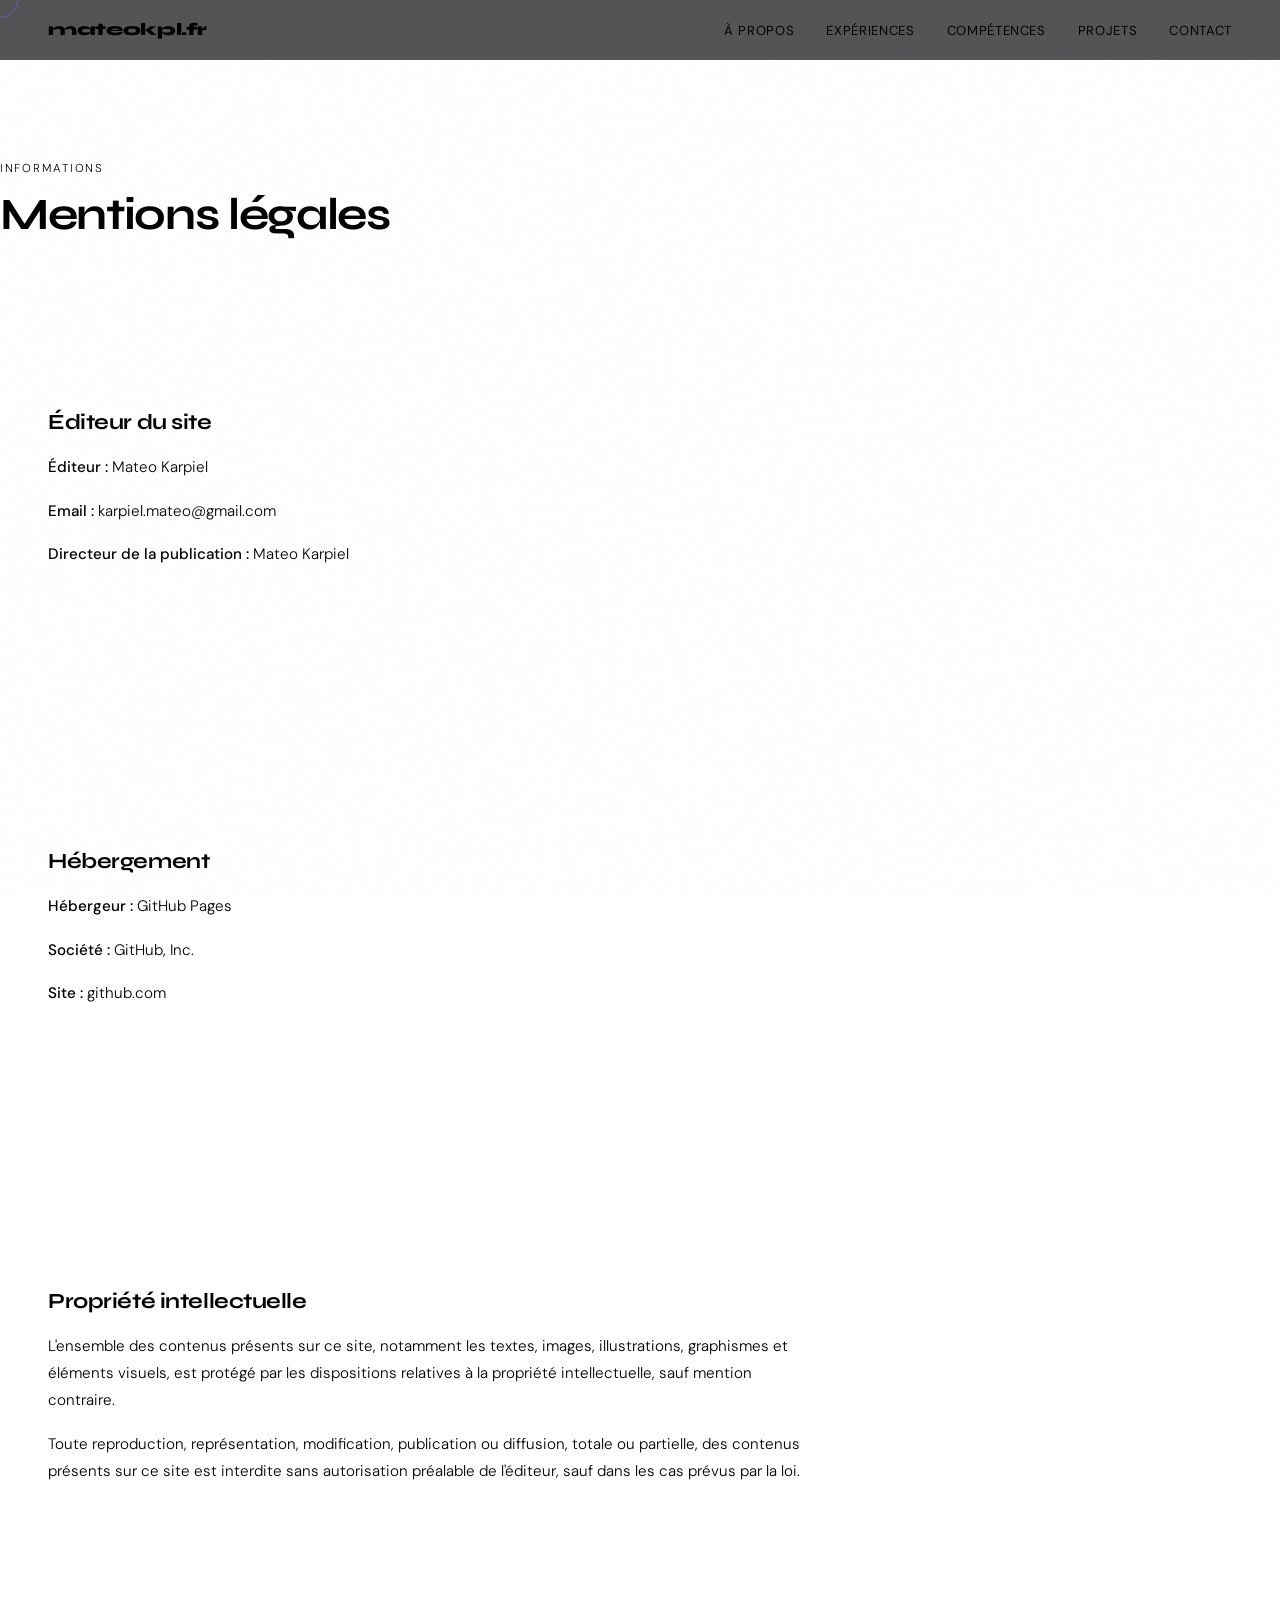
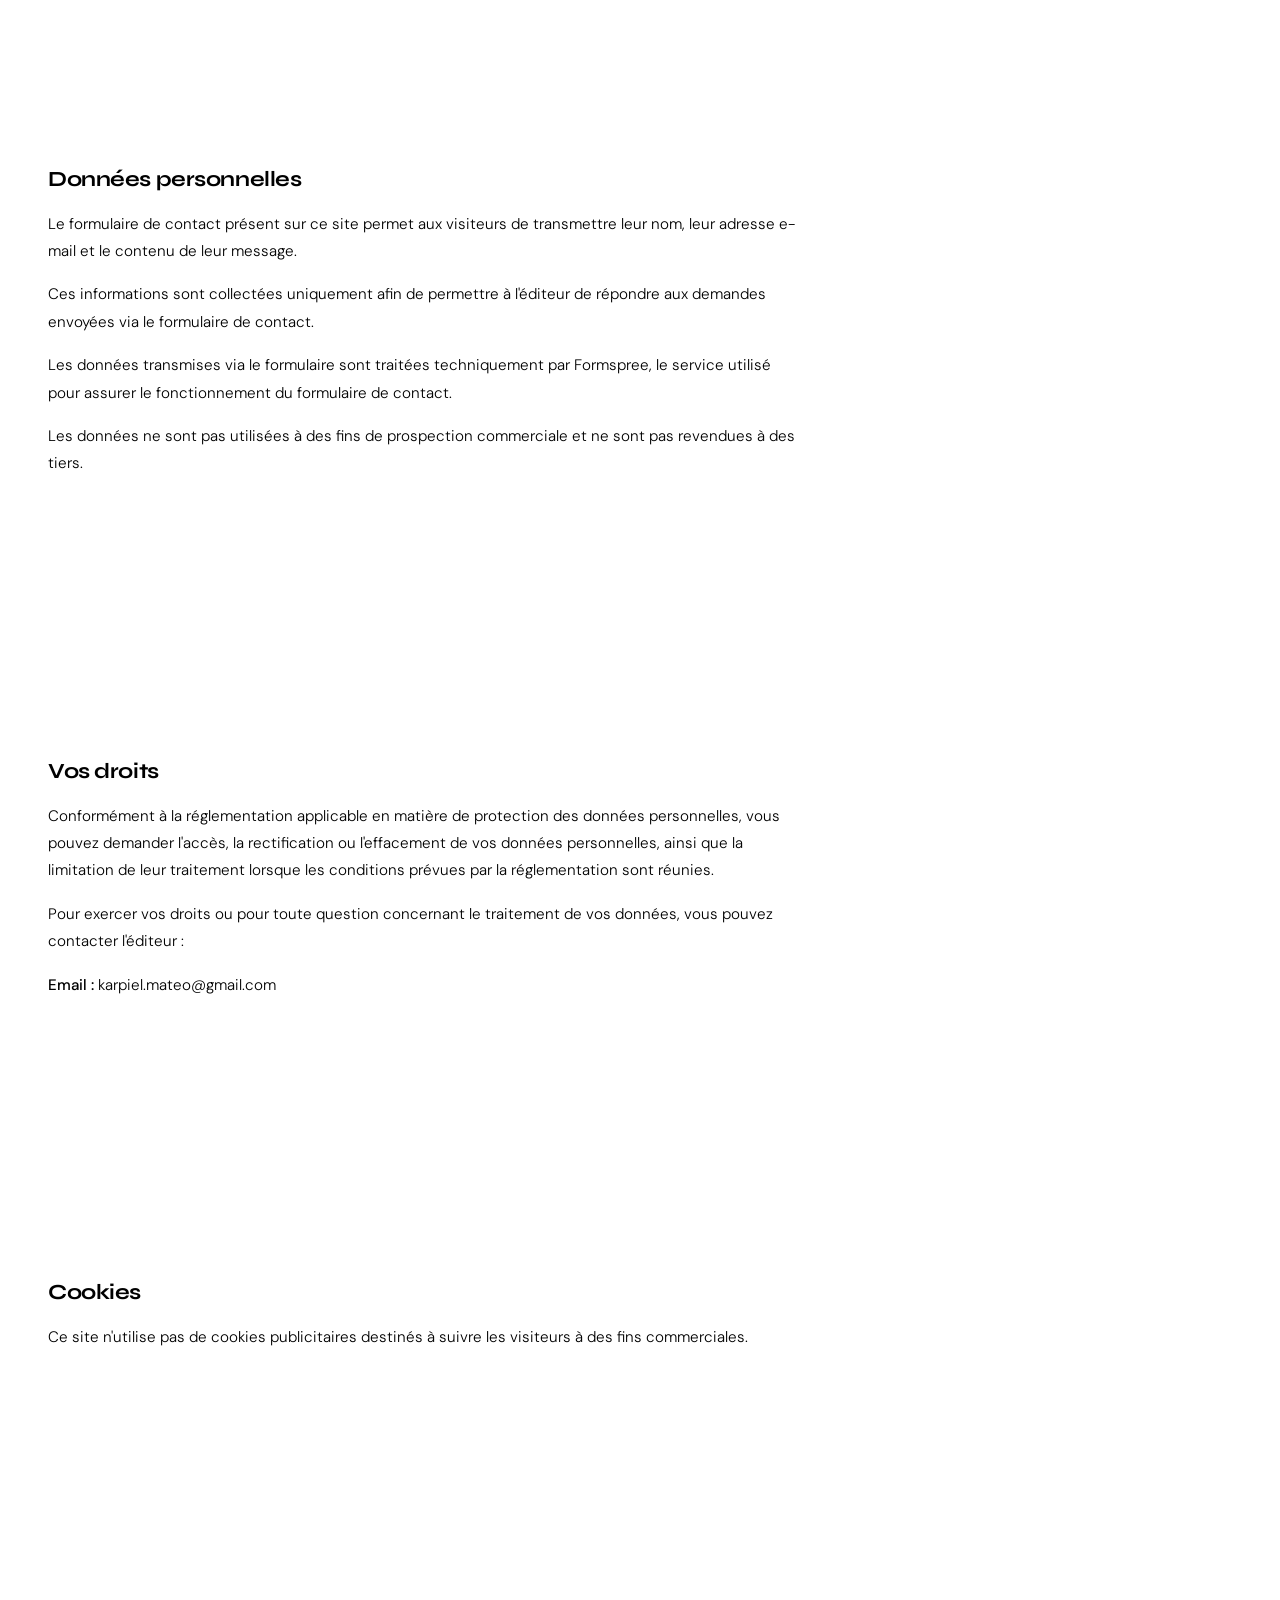
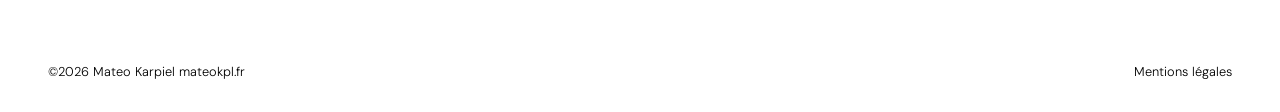
==== commit fa1775b4: "Update mentions-legales.html" ====
--- a/mentions-legales.html
+++ b/mentions-legales.html
@@ -53,8 +53,12 @@
 <main class="legal-page">
 
   <div class="reveal">
+    <p>
+
+      
+    </p>
+    <br>
     <div class="section-label">Informations</div>
-    <br>
     <h1 class="section-title">Mentions légales</h1>
   </div>
 
